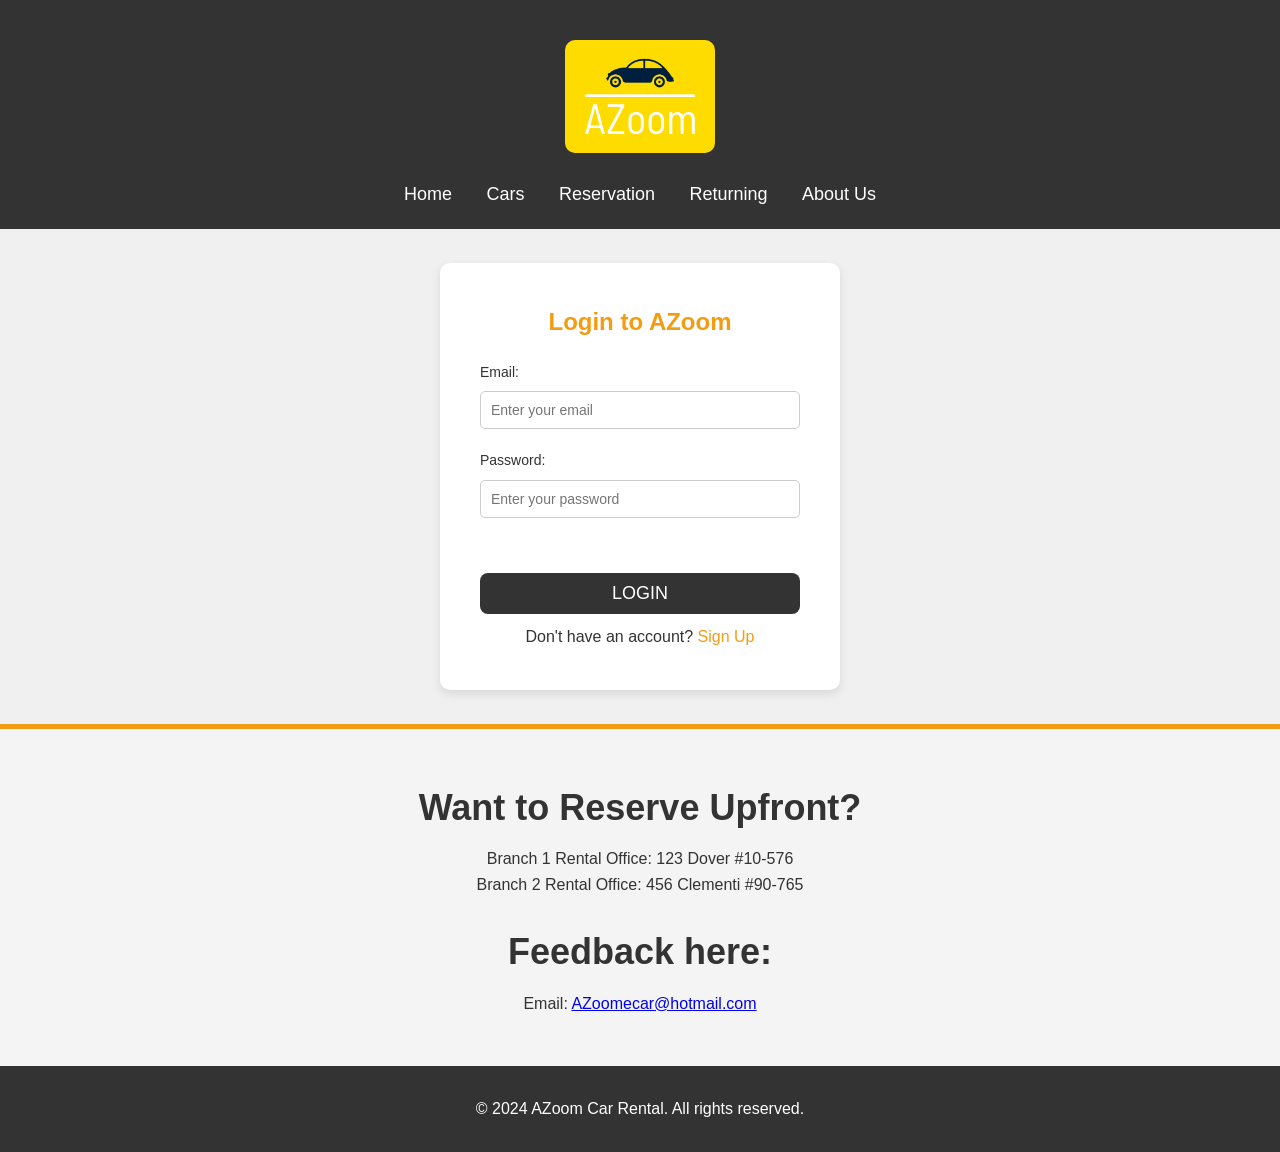
==== login.html @ 9404252a "added website files" ====
<!DOCTYPE html>
<html lang="en">

<head>
    <meta charset="UTF-8" />
    <meta name="viewport" content="width=device-width, initial-scale=1.0" />
    <title>Login - AZoom Car Rental</title>
    <link rel="stylesheet" href="style.css" />
   
</head>

<body>

    <header>
        <div id="logo">
            <a href="index.html"><img src="resources/images/azoom_logo.png" alt="AZoom Car Rental Logo"></a>
        </div>
        <nav>
            <ul>
                <li><a href="index.html">Home</a></li>
                <li><a href="index.html#cars">Cars</a></li>
                <li><a href="index.html#reservation">Reservation</a></li>
                <li><a href="returning.html">Returning</a></li>
                <li><a href="#contact">About Us</a></li>
            </ul>
        </nav>
    </header>


    <section id="login">
        <div class="login_container">
            <h2>Login to AZoom</h2>
            <form id="login_form" method="#">
                <label for="email">Email:</label>
                <input type="email" id="email" name="email" placeholder="Enter your email" required />

                <label for="password">Password:</label>
                <input type="password" id="password" name="password" placeholder="Enter your password" required />

                <br>
                <button type="submit" class="btn">Login</button>
            </form>

            <p>Don't have an account? <a href="#">Sign Up</a></p>
        </div>
    </section>

    <section id="contact">
        <h2>Want to Reserve Upfront?</h2>
        <p>Branch 1 Rental Office: 123 Dover #10-576</p>
        <p>Branch 2 Rental Office: 456 Clementi #90-765</p>
        <br>
        <h2>Feedback here:</h2>
        <p>Email: <a href="mailto:AZoomecar@hotmail.com">AZoomecar@hotmail.com</a></p>
    </section>

    <footer>
        <p>&copy; 2024 AZoom Car Rental. All rights reserved.</p>
    </footer>
    
    <script>
        document.getElementById("login_form").addEventListener("submit", function (event) {

            event.preventDefault();
            const email = document.getElementById("email").value;
            const password = document.getElementById("password").value;

            if (email && password) {
                alert("Login Successful!");
            } else {
                alert("Error, try again");
            }
        });
    </script>
</body>

</html>
---- style.css ----
* {
    margin: 0;
    padding: 0;
    box-sizing: border-box;
}

html {
    scroll-behavior: smooth;
}

/* Logo Styles */
#logo {
    text-align: center;
    margin: 20px 0;
}

#logo img {
    width: 150px;
    height: auto;
    transition: transform 0.3s ease;
    border-radius: 10px;
}

#logo img:hover {
    transform: scale(1.05);
}

@media (max-width: 768px) {
    #logo img {
        width: 120px;
    }
}

/* Body */
body {
    font-family: "Arial", sans-serif;
    background-color: #f9f9f9;
    color: #333;
    line-height: 1.6;
    margin: 0;
    padding: 0;
}

/* Header */
header {
    background-color: #333;
    padding: 20px 0;
    text-align: center;
}

header .logo img {
    max-width: 150px;
}

nav ul {
    list-style: none;
}

nav ul li {
    display: inline;
    margin: 0 15px;
}

nav ul li a {
    color: #fff;
    text-decoration: none;
    font-size: 18px;
}

nav ul li a:hover {
    color: #f39c12;
}

/* Banner */
.banner {
    background-color: #f39c12;
    color: #fff;
    padding: 70px 20px;
    text-align: center;
}

.banner h1 {
    font-size: 48px;
    margin-bottom: 10px;
}

.banner p {
    font-size: 20px;
    margin-bottom: 30px;
}

.btn {
    background-color: #333;
    color: #fff;
    padding: 10px 20px;
    border-radius: 8px;
    cursor: pointer;
    font-size: 18px;
    text-transform: uppercase;
    text-decoration: none;
    margin-top:10px;
}

.btn:hover {
    color: #f39c12;
}

/* Cars Section */
#cars {
    padding: 50px 20px;
    text-align: center;
}

.car_list {
    justify-content: space-around;
    overflow-x:scroll;
    overflow-y:hidden;
    white-space: nowrap; 
}

.car_item {
    background-color: #fff;
    border-radius: 10px;
    box-shadow: 0 4px 8px rgba(0, 0, 0, 0.1);
    padding: 30px;
    width: 30%;
    text-align: center;
    display:inline-block;
    margin-bottom:20px;
    margin-left:20px;
}

.car_item img {
    max-width: 100%;
}

.car_item h3 {
    margin: 10px 0;
    font-size: 24px;
    color: #333;
}

.car_item p {
    color: #f39c12;
    font-size: 18px;
}

#cars h2 {
    padding-bottom:20px;
}

.tag {
    font-size: 20px;
    padding: 10px;
    position: relative;
    top:-340px;
    left:-110px;
    text-align: center;
    border-radius: 20px;
    background-color: #ff9800;
    color: white;
}

/* Reservation Form and Return Form */
#reservation, #returning {
    background-color: #fff;
    padding: 50px 20px;
    text-align: center;
}


form {
    max-width: 500px;
    margin: 0 auto;
}

form label {
    display: block;
    font-size: 18px;
    margin-bottom: 5px;
}

form input,
form select {
    width: 100%;
    padding: 10px;
    margin-bottom: 20px;
    border-radius: 5px;
    border: 1px solid #ccc;
}

form button {
    width: 100%;
    padding: 10px;
    background-color: #f39c12;
    color: #fff;
    font-size: 18px;
    border: none;
    cursor: pointer;
}

form button:hover {
    background-color: #333;
}

/* Contact section */
#contact {
    background-color: #f4f4f4;
    padding: 50px 20px;
    text-align: center;
    border-top: 5px solid #f39c12;
}

#contact h2 {
    color: #333;
    font-size: 36px;
    margin-bottom:10px;
    font-family: "Helvetica Neue", sans-serif;
}

.contact-details {
    display: block;
    font-size: 18px;
    color: #555;
    margin-bottom: 15px;
    font-family: "Arial", sans-serif;
}

/* Footer */
footer {
    background-color: #333;
    color: #fff;
    text-align: center;
    padding: 30px;
    position: relative;
    bottom: 0;
    width: 100%;
}

/* Login Page Styling */
#login {
    display: flex;
    justify-content: center;
    align-items: center;
    min-height: 55vh;
    background-color: #f0f0f0;
}

.login_container {
    background-color: white;
    padding: 40px;
    border-radius: 10px;
    box-shadow: 0 4px 10px rgba(0, 0, 0, 0.1);
    max-width: 400px;
    width: 100%;
    text-align: center;
}

.login_container h2 {
    color: #f39c12;
    margin-bottom: 20px;
}

#login_form {
    display: flex;
    flex-direction: column;
}

#login_form label {
    font-size: 14px;
    margin-bottom: 8px;
    text-align: left;
    color: #333;
}

#login_form input {
    padding: 10px;
    margin-bottom: 20px;
    border: 1px solid #ccc;
    border-radius: 5px;
    font-size: 14px;
    width: 100%;
    box-sizing: border-box;
}

.login_container p {
    margin-top: 10px;
}

.login_container a {
    color: #f39c12;
    text-decoration: none;
}

.login_container a:hover {
    text-decoration: underline;
}
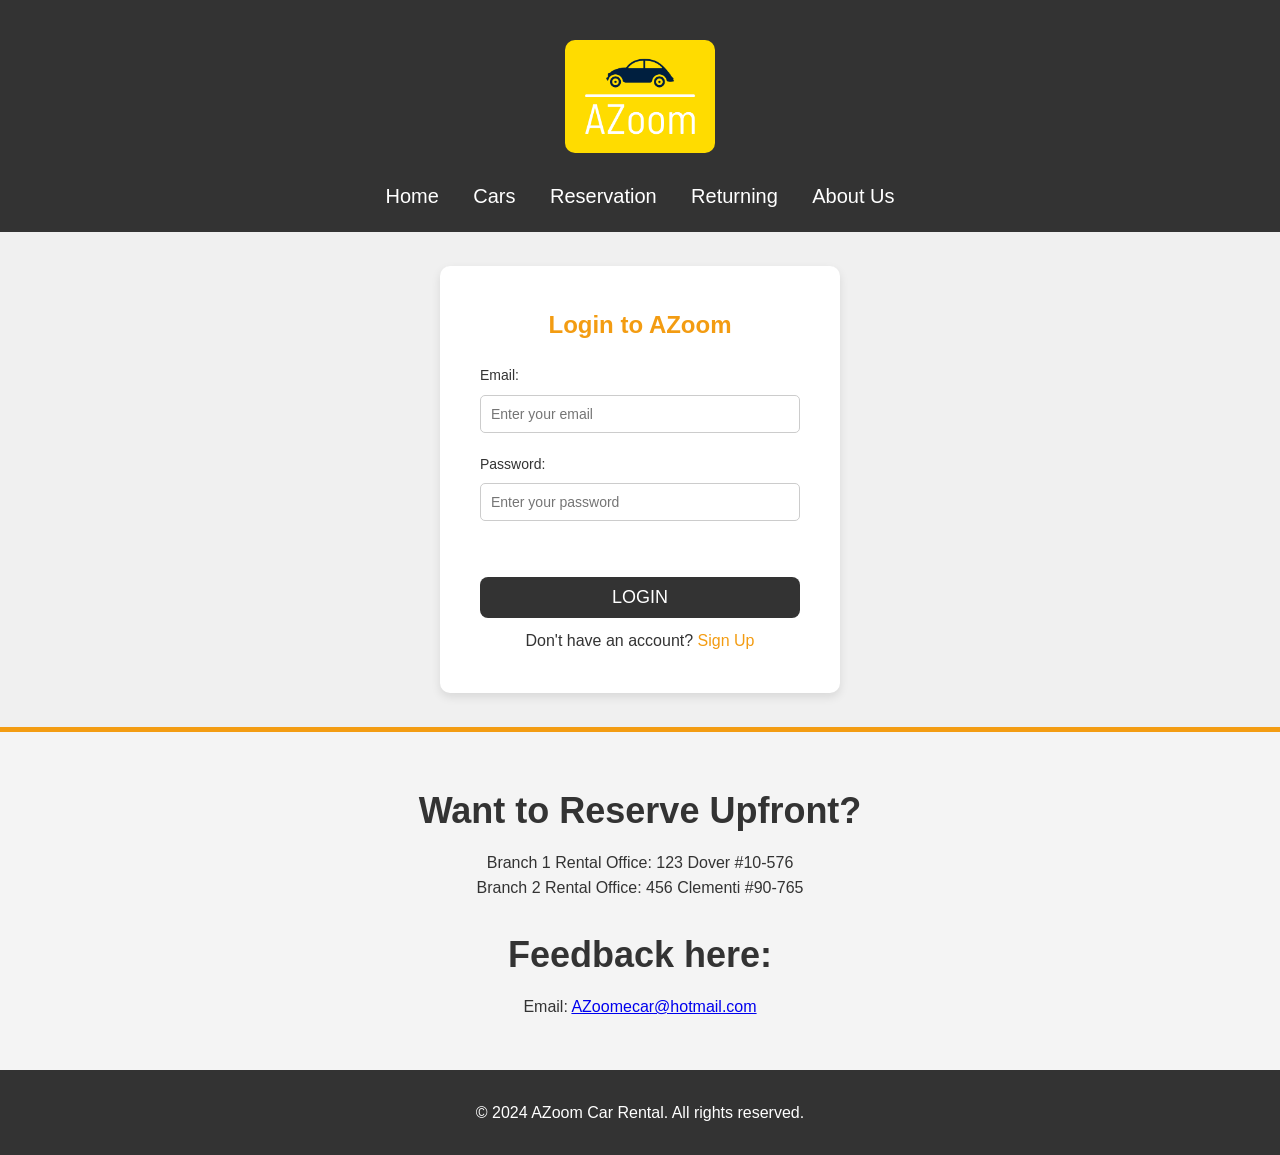
==== commit 25bb9209: "added hamburger menu responsive" ====
--- a/login.html
+++ b/login.html
@@ -6,7 +6,7 @@
     <meta name="viewport" content="width=device-width, initial-scale=1.0" />
     <title>Login - AZoom Car Rental</title>
     <link rel="stylesheet" href="style.css" />
-   
+    <link rel="icon" type="image/x-icon" href="resources/images/favicon.ico">
 </head>
 
 <body>
@@ -16,7 +16,7 @@
             <a href="index.html"><img src="resources/images/azoom_logo.png" alt="AZoom Car Rental Logo"></a>
         </div>
         <nav>
-            <ul>
+            <ul id="links">
                 <li><a href="index.html">Home</a></li>
                 <li><a href="index.html#cars">Cars</a></li>
                 <li><a href="index.html#reservation">Reservation</a></li>
--- a/style.css
+++ b/style.css
@@ -6,6 +6,26 @@
 
 html {
     scroll-behavior: smooth;
+}
+
+::-webkit-scrollbar {
+    width: 1.5em;
+}
+
+::-webkit-scrollbar-track{
+    background: hsl(39, 100%, 66%);
+    border-radius: 100vw;
+    margin-block: 0.5em;
+}
+
+::-webkit-scrollbar-thumb{
+    background: hsl(39, 100%, 35%);
+    border: .25em solid hsl(39, 100%, 66%);
+    border-radius: 100vw;
+}
+
+::-webkit-scrollbar-thumb:hover{
+    background: hsl(42, 100%, 27%);
 }
 
 /* Logo Styles */
@@ -64,11 +84,40 @@
 nav ul li a {
     color: #fff;
     text-decoration: none;
-    font-size: 18px;
+    font-size: 20px;
 }
 
 nav ul li a:hover {
     color: #f39c12;
+}
+
+.icon {
+    background: black;
+    color:white;
+    display:block;
+    position:absolute;
+    right:0px;
+    top:110px;
+    padding:20px;
+    width:auto;
+    height:auto;
+}
+
+
+@media screen and (min-width: 1600px) {
+    .icon {
+        display:none;
+    }
+}
+
+
+@media screen and (max-width: 430px) {
+    #links {
+        display:none;
+    }
+    #links a {
+        display:block;
+    }
 }
 
 /* Banner */
@@ -83,6 +132,13 @@
     font-size: 48px;
     margin-bottom: 10px;
 }
+
+@media screen and (max-width: 360px) {
+    .banner h1 {
+        font-size:25px;
+    }
+}
+
 
 .banner p {
     font-size: 20px;
@@ -116,6 +172,7 @@
     overflow-x:scroll;
     overflow-y:hidden;
     white-space: nowrap; 
+    
 }
 
 .car_item {
@@ -128,10 +185,27 @@
     display:inline-block;
     margin-bottom:20px;
     margin-left:20px;
+    animation: scroll_right 15s linear infinite;
+    perspective: 700px;
+}
+
+@keyframes scroll_right {
+    0%   { transform: translate(0, 0); }
+    100% { transform: translate(-100%, 0); }
+}
+
+@media screen and (max-width: 768px) {
+    .car_item {
+        width:80%;
+    }
 }
 
 .car_item img {
     max-width: 100%;
+}
+
+.car_item img:hover {
+    transform: translateZ(20px);
 }
 
 .car_item h3 {
@@ -140,6 +214,8 @@
     color: #333;
 }
 
+
+
 .car_item p {
     color: #f39c12;
     font-size: 18px;
@@ -150,16 +226,25 @@
 }
 
 .tag {
-    font-size: 20px;
-    padding: 10px;
+    font-size: 16px;
+    padding: 8px;
+    top:10px;
     position: relative;
-    top:-340px;
-    left:-110px;
     text-align: center;
     border-radius: 20px;
     background-color: #ff9800;
     color: white;
-}
+    font-weight:bold;
+}
+
+@media screen and (max-width: 820px) {
+    .tag {
+        top:10px;
+        font-size:13px;
+        padding:5px;
+    }
+}
+
 
 /* Reservation Form and Return Form */
 #reservation, #returning {
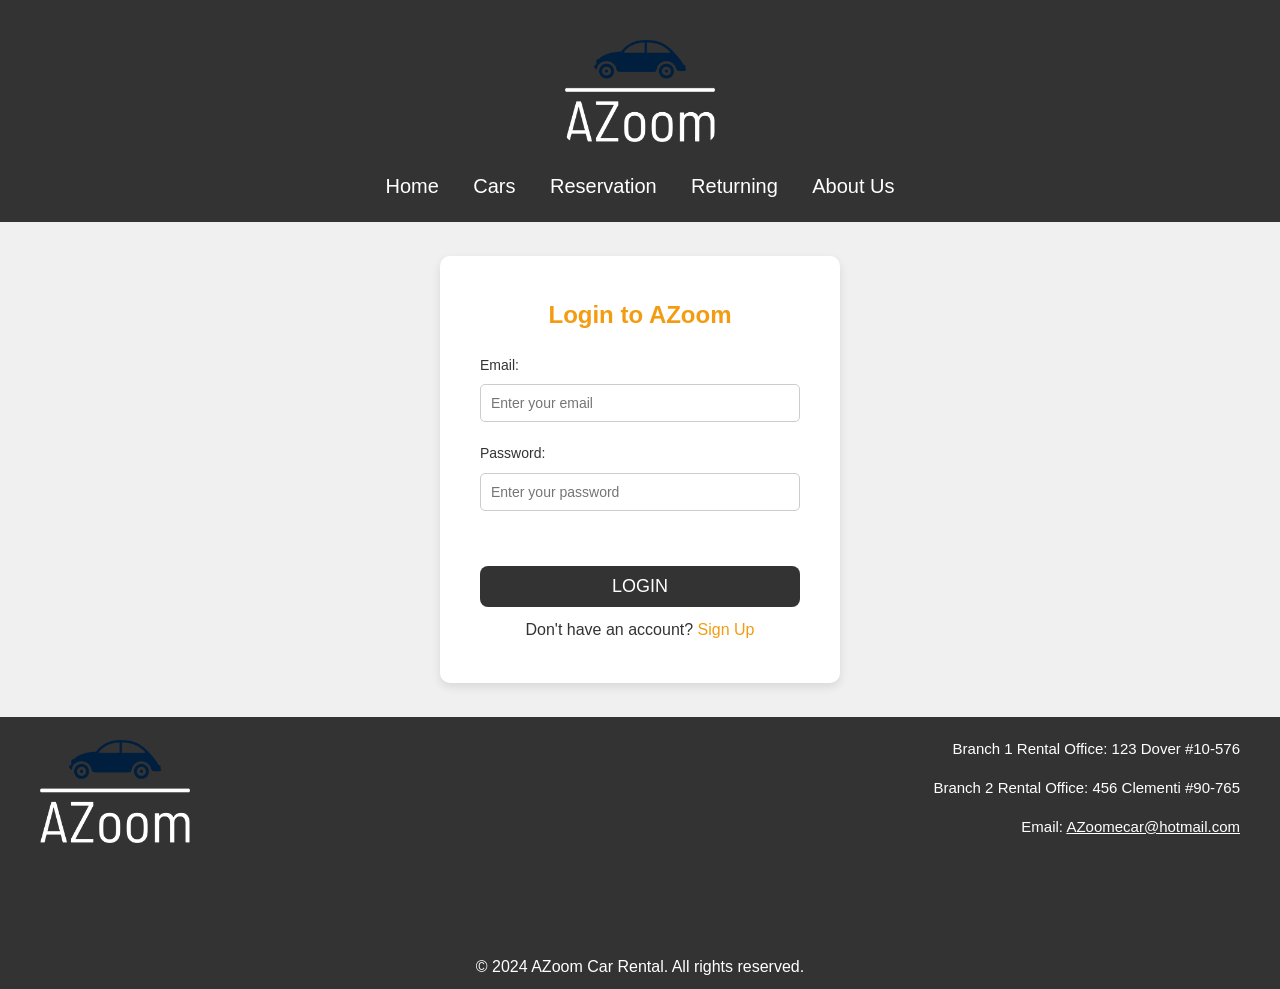
==== commit dc238d5c: "changed footer" ====
--- a/login.html
+++ b/login.html
@@ -7,6 +7,7 @@
     <title>Login - AZoom Car Rental</title>
     <link rel="stylesheet" href="style.css" />
     <link rel="icon" type="image/x-icon" href="resources/images/favicon.ico">
+    <link rel="stylesheet" href="https://cdnjs.cloudflare.com/ajax/libs/font-awesome/4.7.0/css/font-awesome.min.css">
 </head>
 
 <body>
@@ -15,13 +16,23 @@
         <div id="logo">
             <a href="index.html"><img src="resources/images/azoom_logo.png" alt="AZoom Car Rental Logo"></a>
         </div>
+
+        <div id="hamburger_icon">
+        <a href="javascript:void(0);" class="icon" onclick="hamburger()"><i class="fa fa-bars"
+                style="font-size:70px; color:white"></i></a>
+        </div>
+        <div id="cross_icon" class="hidden">
+            <a href="javascript:void(0);" class="icon" onclick="cross()"><i class="fa fa-close"
+                    style="font-size:70px; color:white;"></i></a>
+        </div>
+
         <nav>
             <ul id="links">
                 <li><a href="index.html">Home</a></li>
                 <li><a href="index.html#cars">Cars</a></li>
                 <li><a href="index.html#reservation">Reservation</a></li>
                 <li><a href="returning.html">Returning</a></li>
-                <li><a href="#contact">About Us</a></li>
+                <li><a href="#">About Us</a></li>
             </ul>
         </nav>
     </header>
@@ -45,19 +56,25 @@
         </div>
     </section>
 
-    <section id="contact">
-        <h2>Want to Reserve Upfront?</h2>
-        <p>Branch 1 Rental Office: 123 Dover #10-576</p>
-        <p>Branch 2 Rental Office: 456 Clementi #90-765</p>
-        <br>
-        <h2>Feedback here:</h2>
-        <p>Email: <a href="mailto:AZoomecar@hotmail.com">AZoomecar@hotmail.com</a></p>
-    </section>
+    <footer>
+        <div id="footer_container">
+            <span id="footer_left">
+                <a href="index.html"><img src="resources/images/azoom_logo.png" alt="logo" width="150px"></a>
+            </span>
 
-    <footer>
-        <p>&copy; 2024 AZoom Car Rental. All rights reserved.</p>
+            <span id="footer_right">
+                <span>
+                    <p>Branch 1 Rental Office: 123 Dover #10-576</p>
+                    <p>Branch 2 Rental Office: 456 Clementi #90-765</p>
+                    <p id="footer_email">Email: <a href="mailto:AZoomecar@hotmail.com">AZoomecar@hotmail.com</a></p>
+                </span>
+            </span>
+        </div>
+        
+
+        <p id="copyright">&copy; 2024 AZoom Car Rental. All rights reserved.</p>
     </footer>
-    
+
     <script>
         document.getElementById("login_form").addEventListener("submit", function (event) {
 
@@ -71,6 +88,32 @@
                 alert("Error, try again");
             }
         });
+
+        function hamburger() {
+            var links = document.getElementById("links");
+            var hamburger = document.getElementById("hamburger_icon");
+            var cross = document.getElementById("cross_icon");
+
+            if (links.style.display === "block") {
+                links.style.display = "none";
+            }
+            else {
+                links.style.display = "block";
+                hamburger.style.display = "none";
+                cross.style.display = "block";
+            }
+        }
+        function cross() {
+            var cross = document.getElementById("cross_icon");
+            var hamburger = document.getElementById("hamburger_icon");
+            var links = document.getElementById("links");
+
+            if (cross.style.display === "block") {
+                cross.style.display = "none";
+                hamburger.style.display = "block";
+                links.style.display = "none";
+            }
+        }
     </script>
 </body>
 
--- a/style.css
+++ b/style.css
@@ -33,6 +33,7 @@
     text-align: center;
     margin: 20px 0;
 }
+
 
 #logo img {
     width: 150px;
@@ -45,11 +46,7 @@
     transform: scale(1.05);
 }
 
-@media (max-width: 768px) {
-    #logo img {
-        width: 120px;
-    }
-}
+
 
 /* Body */
 body {
@@ -91,32 +88,21 @@
     color: #f39c12;
 }
 
-.icon {
-    background: black;
-    color:white;
-    display:block;
-    position:absolute;
-    right:0px;
-    top:110px;
-    padding:20px;
-    width:auto;
-    height:auto;
-}
-
-
-@media screen and (min-width: 1600px) {
+
+@media screen and (min-width: 768px) {
     .icon {
-        display:none;
-    }
-}
-
-
-@media screen and (max-width: 430px) {
+        display: none;
+    }
+}
+
+@media screen and (max-width: 760px) {
     #links {
         display:none;
     }
     #links a {
         display:block;
+        border-bottom: 2px solid lightgrey;
+        border-radius: 25px;
     }
 }
 
@@ -288,38 +274,60 @@
     background-color: #333;
 }
 
-/* Contact section */
-#contact {
-    background-color: #f4f4f4;
-    padding: 50px 20px;
-    text-align: center;
-    border-top: 5px solid #f39c12;
-}
-
-#contact h2 {
-    color: #333;
-    font-size: 36px;
-    margin-bottom:10px;
-    font-family: "Helvetica Neue", sans-serif;
-}
-
-.contact-details {
-    display: block;
-    font-size: 18px;
-    color: #555;
-    margin-bottom: 15px;
-    font-family: "Arial", sans-serif;
-}
 
 /* Footer */
 footer {
     background-color: #333;
     color: #fff;
-    text-align: center;
-    padding: 30px;
-    position: relative;
-    bottom: 0;
-    width: 100%;
+    width: 100%;
+}
+
+#footer_container {
+    padding: 20px 0 100px 0;
+    margin: 0 40px;
+    display: flex;
+    align-items: center;
+}
+
+#footer_left {
+    width: 70%;
+}
+
+
+#footer_right {
+    width: 30%;
+    text-align: right;
+    color: #fff;
+    font-family: "Helvetica Neue", sans-serif;
+}
+
+#footer_right p {
+    font-size: 15px;
+    margin-bottom: 15px;
+    font-family: "Arial", sans-serif;
+}
+
+#footer_email a{
+    color:#fff;
+    
+}
+
+#copyright {
+    text-align:center;
+    padding-bottom:10px;
+}
+
+@media screen and (max-width:412px) {
+    #footer_left{
+        display: none;
+    }
+    #footer_container {
+        display:block;
+        margin:0 10px;
+    }
+    #footer_right p {
+        text-align:center;
+    }
 }
 
 /* Login Page Styling */
@@ -380,3 +388,7 @@
 .login_container a:hover {
     text-decoration: underline;
 }
+
+.hidden {
+    display:none;
+}
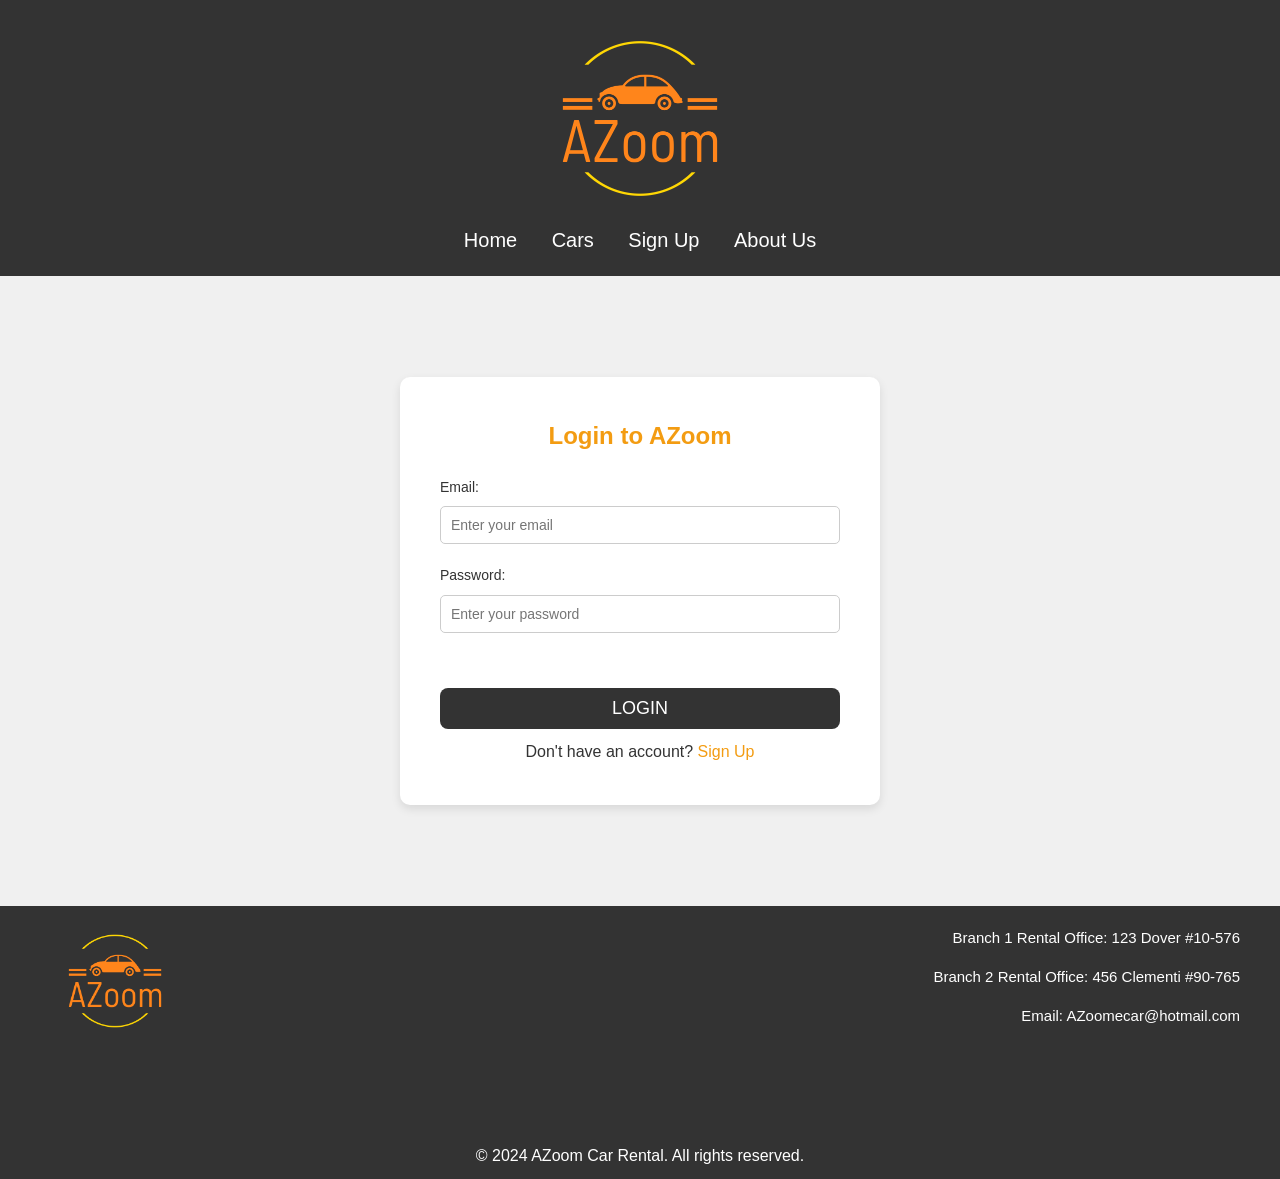
==== commit 19cd563f: "login changes and logo size" ====
--- a/login.html
+++ b/login.html
@@ -18,8 +18,8 @@
         </div>
 
         <div id="hamburger_icon">
-        <a href="javascript:void(0);" class="icon" onclick="hamburger()"><i class="fa fa-bars"
-                style="font-size:70px; color:white"></i></a>
+            <a href="javascript:void(0);" class="icon" onclick="hamburger()"><i class="fa fa-bars"
+                    style="font-size:70px; color:white"></i></a>
         </div>
         <div id="cross_icon" class="hidden">
             <a href="javascript:void(0);" class="icon" onclick="cross()"><i class="fa fa-close"
@@ -30,9 +30,8 @@
             <ul id="links">
                 <li><a href="index.html">Home</a></li>
                 <li><a href="index.html#cars">Cars</a></li>
-                <li><a href="index.html#reservation">Reservation</a></li>
-                <li><a href="returning.html">Returning</a></li>
-                <li><a href="#">About Us</a></li>
+                <li><a href="#">Sign Up</a></li>
+                <li><a href="index.html#about_left">About Us</a></li>
             </ul>
         </nav>
     </header>
@@ -41,7 +40,7 @@
     <section id="login">
         <div class="login_container">
             <h2>Login to AZoom</h2>
-            <form id="login_form" method="#">
+            <form id="login_form" method="POST">
                 <label for="email">Email:</label>
                 <input type="email" id="email" name="email" placeholder="Enter your email" required />
 
@@ -70,20 +69,22 @@
                 </span>
             </span>
         </div>
-        
+
 
         <p id="copyright">&copy; 2024 AZoom Car Rental. All rights reserved.</p>
     </footer>
 
     <script>
         document.getElementById("login_form").addEventListener("submit", function (event) {
+            event.preventDefault();
 
-            event.preventDefault();
-            const email = document.getElementById("email").value;
-            const password = document.getElementById("password").value;
+            var email = document.getElementById("email").value;
+            var password = document.getElementById("password").value;
 
             if (email && password) {
                 alert("Login Successful!");
+                window.location.assign("reservation.html");
+
             } else {
                 alert("Error, try again");
             }
--- a/style.css
+++ b/style.css
@@ -1,11 +1,14 @@
 * {
     margin: 0;
     padding: 0;
-    box-sizing: border-box;
 }
 
 html {
     scroll-behavior: smooth;
+}
+
+a {
+    text-decoration: none;
 }
 
 ::-webkit-scrollbar {
@@ -36,7 +39,7 @@
 
 
 #logo img {
-    width: 150px;
+    width: 250px;
     height: auto;
     transition: transform 0.3s ease;
     border-radius: 10px;
@@ -63,14 +66,17 @@
     background-color: #333;
     padding: 20px 0;
     text-align: center;
+    
 }
 
 header .logo img {
     max-width: 150px;
+    
 }
 
 nav ul {
     list-style: none;
+    animation: fadeIn 2s 0.1s ease-out backwards;
 }
 
 nav ul li {
@@ -112,6 +118,7 @@
     color: #fff;
     padding: 70px 20px;
     text-align: center;
+    animation: fadeIn 2s 0.1s ease-out backwards;
 }
 
 .banner h1 {
@@ -157,8 +164,7 @@
     justify-content: space-around;
     overflow-x:scroll;
     overflow-y:hidden;
-    white-space: nowrap; 
-    
+    white-space: nowrap;
 }
 
 .car_item {
@@ -172,18 +178,7 @@
     margin-bottom:20px;
     margin-left:20px;
     animation: scroll_right 15s linear infinite;
-    perspective: 700px;
-}
-
-@keyframes scroll_right {
-    0%   { transform: translate(0, 0); }
-    100% { transform: translate(-100%, 0); }
-}
-
-@media screen and (max-width: 768px) {
-    .car_item {
-        width:80%;
-    }
+    
 }
 
 .car_item img {
@@ -274,6 +269,65 @@
     background-color: #333;
 }
 
+/* About Us */
+#about_container {
+    margin: 7% 10%;
+    display:flex;
+    align-items: center;
+}
+
+.about_left {
+    width:45%;
+}
+
+.about_right {
+    float:right;
+    width: 55%;
+    display: flex;
+    align-items: center;
+}
+
+.about_right span {
+    margin-left: 60px;
+}
+
+.about_right h1 {
+    color: #ff9800;
+    font-size:40px;
+    font-weight:600;
+}
+
+.about_right h2 {
+    font-size: 40px;
+    font-weight: 600;
+    margin-top:0;
+}
+
+.about_right p {
+    margin-top:1em;
+    font-size:20px;
+}
+
+@media screen and (max-width: 768px) {
+    .about_left {
+        width:30%;
+    }
+    .about_right {
+        width: 70%;
+    }
+    .about_right h1 {
+        font-size:25px;
+    }
+    .about_right h2 {
+        font-size: 20px;
+        font-weight: 600;
+        margin-top:0;
+    }
+    .about_right p {
+        font-size:15px;
+    }
+}
+
 
 /* Footer */
 footer {
@@ -317,7 +371,7 @@
     padding-bottom:10px;
 }
 
-@media screen and (max-width:412px) {
+@media screen and (max-width:500px) {
     #footer_left{
         display: none;
     }
@@ -328,6 +382,7 @@
     #footer_right p {
         text-align:center;
     }
+    
 }
 
 /* Login Page Styling */
@@ -335,7 +390,7 @@
     display: flex;
     justify-content: center;
     align-items: center;
-    min-height: 55vh;
+    min-height: 70vh;
     background-color: #f0f0f0;
 }
 
@@ -347,6 +402,7 @@
     max-width: 400px;
     width: 100%;
     text-align: center;
+    animation: fadeIn 2s 0.1s ease-out backwards;
 }
 
 .login_container h2 {
@@ -389,6 +445,37 @@
     text-decoration: underline;
 }
 
+/* hide elements */
 .hidden {
     display:none;
 }
+
+/* animation keyframes */
+@keyframes scroll_right {
+    0%   { transform: translate(0, 0); }
+    100% { transform: translate(-100%, 0); }
+}
+
+@keyframes fadeIn {
+    0% {
+        opacity: 0;
+        transform: translateY(80%);
+    }
+    20% {
+        opacity: 0;
+    }
+    50% {
+        opacity: 1;
+        transform: translateY(0%);
+    }
+    100% {
+        opacity: 1;
+        transform: translate(0%);
+    }
+}
+
+@media screen and (max-width: 768px) {
+    .car_item {
+        width:80%;
+    }
+}
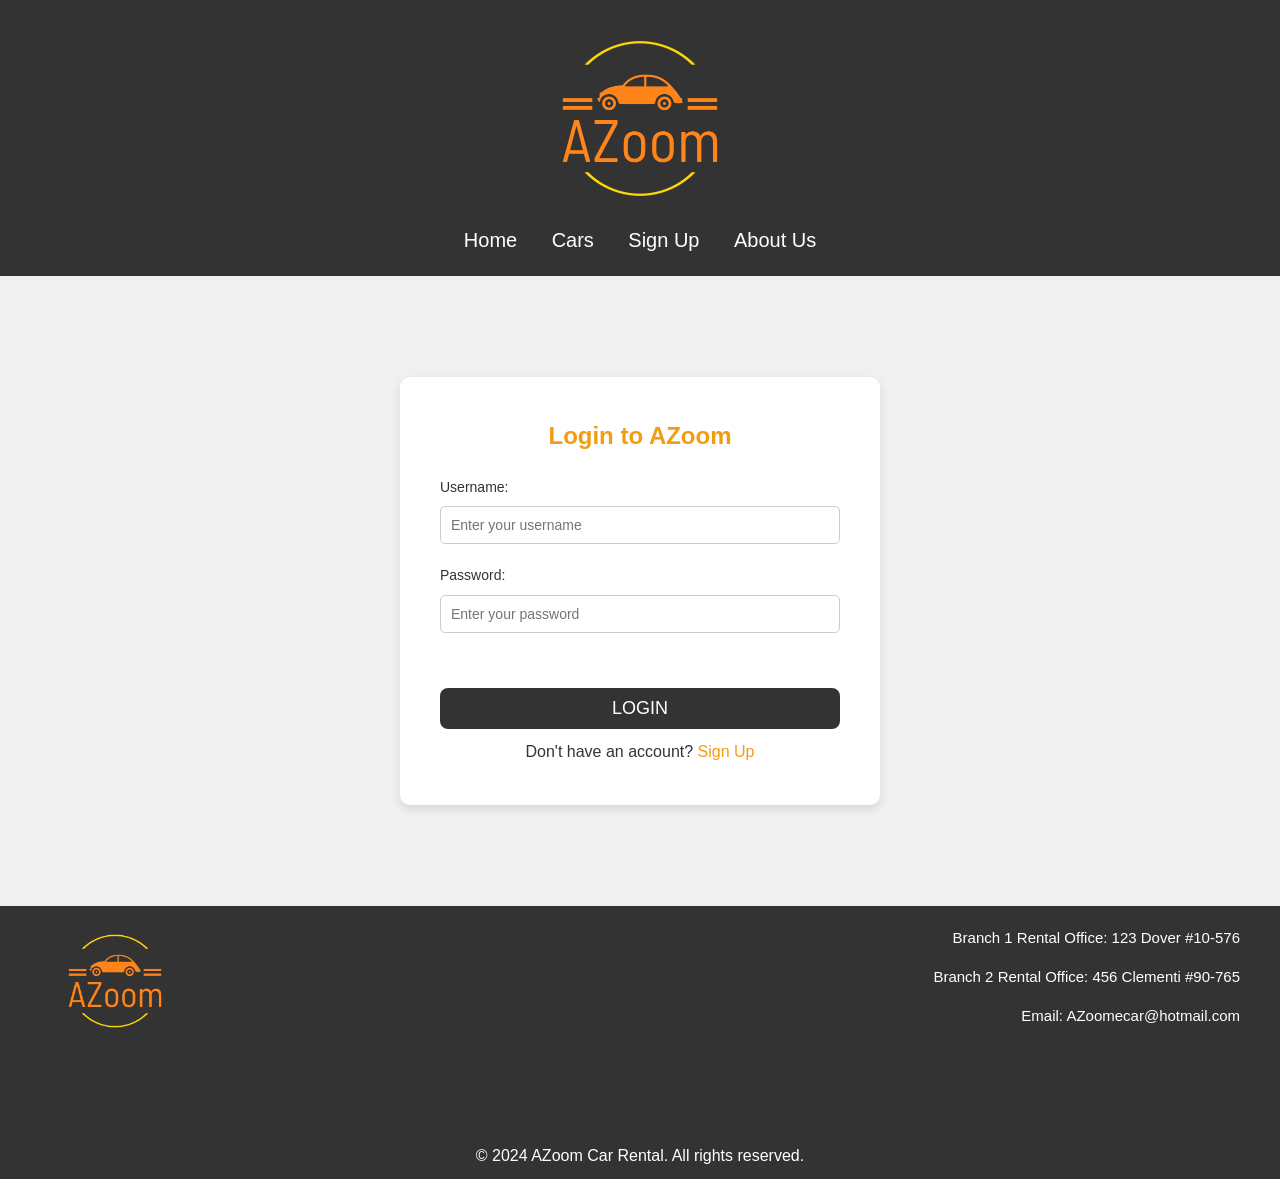
==== commit 97beac81: "combined all scripts into one file for better view also minor css changes and improvement" ====
--- a/login.html
+++ b/login.html
@@ -8,6 +8,8 @@
     <link rel="stylesheet" href="style.css" />
     <link rel="icon" type="image/x-icon" href="resources/images/favicon.ico">
     <link rel="stylesheet" href="https://cdnjs.cloudflare.com/ajax/libs/font-awesome/4.7.0/css/font-awesome.min.css">
+    <script src="script.js" defer></script>
+    
 </head>
 
 <body>
@@ -40,9 +42,9 @@
     <section id="login">
         <div class="login_container">
             <h2>Login to AZoom</h2>
-            <form id="login_form" method="POST">
-                <label for="email">Email:</label>
-                <input type="email" id="email" name="email" placeholder="Enter your email" required />
+            <form id="login_form" method="#">
+                <label for="username">Username:</label>
+                <input type="text" id="username" name="username" placeholder="Enter your username" required />
 
                 <label for="password">Password:</label>
                 <input type="password" id="password" name="password" placeholder="Enter your password" required />
@@ -74,48 +76,6 @@
         <p id="copyright">&copy; 2024 AZoom Car Rental. All rights reserved.</p>
     </footer>
 
-    <script>
-        document.getElementById("login_form").addEventListener("submit", function (event) {
-            event.preventDefault();
-
-            var email = document.getElementById("email").value;
-            var password = document.getElementById("password").value;
-
-            if (email && password) {
-                alert("Login Successful!");
-                window.location.assign("reservation.html");
-
-            } else {
-                alert("Error, try again");
-            }
-        });
-
-        function hamburger() {
-            var links = document.getElementById("links");
-            var hamburger = document.getElementById("hamburger_icon");
-            var cross = document.getElementById("cross_icon");
-
-            if (links.style.display === "block") {
-                links.style.display = "none";
-            }
-            else {
-                links.style.display = "block";
-                hamburger.style.display = "none";
-                cross.style.display = "block";
-            }
-        }
-        function cross() {
-            var cross = document.getElementById("cross_icon");
-            var hamburger = document.getElementById("hamburger_icon");
-            var links = document.getElementById("links");
-
-            if (cross.style.display === "block") {
-                cross.style.display = "none";
-                hamburger.style.display = "block";
-                links.style.display = "none";
-            }
-        }
-    </script>
 </body>
 
 </html>
--- a/style.css
+++ b/style.css
@@ -15,19 +15,19 @@
     width: 1.5em;
 }
 
-::-webkit-scrollbar-track{
+::-webkit-scrollbar-track {
     background: hsl(39, 100%, 66%);
     border-radius: 100vw;
     margin-block: 0.5em;
 }
 
-::-webkit-scrollbar-thumb{
+::-webkit-scrollbar-thumb {
     background: hsl(39, 100%, 35%);
     border: .25em solid hsl(39, 100%, 66%);
     border-radius: 100vw;
 }
 
-::-webkit-scrollbar-thumb:hover{
+::-webkit-scrollbar-thumb:hover {
     background: hsl(42, 100%, 27%);
 }
 
@@ -66,12 +66,12 @@
     background-color: #333;
     padding: 20px 0;
     text-align: center;
-    
+
 }
 
 header .logo img {
     max-width: 150px;
-    
+
 }
 
 nav ul {
@@ -103,10 +103,11 @@
 
 @media screen and (max-width: 760px) {
     #links {
-        display:none;
-    }
+        display: none;
+    }
+
     #links a {
-        display:block;
+        display: block;
         border-bottom: 2px solid lightgrey;
         border-radius: 25px;
     }
@@ -128,7 +129,7 @@
 
 @media screen and (max-width: 360px) {
     .banner h1 {
-        font-size:25px;
+        font-size: 25px;
     }
 }
 
@@ -147,7 +148,7 @@
     font-size: 18px;
     text-transform: uppercase;
     text-decoration: none;
-    margin-top:10px;
+    margin-top: 10px;
 }
 
 .btn:hover {
@@ -162,8 +163,8 @@
 
 .car_list {
     justify-content: space-around;
-    overflow-x:scroll;
-    overflow-y:hidden;
+    overflow-x: scroll;
+    overflow-y: hidden;
     white-space: nowrap;
 }
 
@@ -174,11 +175,11 @@
     padding: 30px;
     width: 30%;
     text-align: center;
-    display:inline-block;
-    margin-bottom:20px;
-    margin-left:20px;
+    display: inline-block;
+    margin-bottom: 20px;
+    margin-left: 20px;
     animation: scroll_right 15s linear infinite;
-    
+
 }
 
 .car_item img {
@@ -203,32 +204,33 @@
 }
 
 #cars h2 {
-    padding-bottom:20px;
+    padding-bottom: 20px;
 }
 
 .tag {
     font-size: 16px;
     padding: 8px;
-    top:10px;
+    top: 10px;
     position: relative;
     text-align: center;
     border-radius: 20px;
     background-color: #ff9800;
     color: white;
-    font-weight:bold;
+    font-weight: bold;
 }
 
 @media screen and (max-width: 820px) {
     .tag {
-        top:10px;
-        font-size:13px;
-        padding:5px;
+        top: 10px;
+        font-size: 13px;
+        padding: 5px;
     }
 }
 
 
 /* Reservation Form and Return Form */
-#reservation, #returning {
+#reservation,
+#returning {
     background-color: #fff;
     padding: 50px 20px;
     text-align: center;
@@ -248,11 +250,13 @@
 
 form input,
 form select {
-    width: 100%;
     padding: 10px;
     margin-bottom: 20px;
+    border: 1px solid #ccc;
     border-radius: 5px;
-    border: 1px solid #ccc;
+    font-size: 14px;
+    width: 100%;
+    box-sizing: border-box;
 }
 
 form button {
@@ -272,16 +276,16 @@
 /* About Us */
 #about_container {
     margin: 7% 10%;
-    display:flex;
+    display: flex;
     align-items: center;
 }
 
 .about_left {
-    width:45%;
+    width: 45%;
 }
 
 .about_right {
-    float:right;
+    float: right;
     width: 55%;
     display: flex;
     align-items: center;
@@ -293,38 +297,42 @@
 
 .about_right h1 {
     color: #ff9800;
-    font-size:40px;
-    font-weight:600;
+    font-size: 40px;
+    font-weight: 600;
 }
 
 .about_right h2 {
     font-size: 40px;
     font-weight: 600;
-    margin-top:0;
+    margin-top: 0;
 }
 
 .about_right p {
-    margin-top:1em;
-    font-size:20px;
+    margin-top: 1em;
+    font-size: 20px;
 }
 
 @media screen and (max-width: 768px) {
     .about_left {
-        width:30%;
-    }
+        width: 30%;
+    }
+
     .about_right {
         width: 70%;
     }
+
     .about_right h1 {
-        font-size:25px;
-    }
+        font-size: 25px;
+    }
+
     .about_right h2 {
         font-size: 20px;
         font-weight: 600;
-        margin-top:0;
-    }
+        margin-top: 0;
+    }
+
     .about_right p {
-        font-size:15px;
+        font-size: 15px;
     }
 }
 
@@ -361,28 +369,30 @@
     font-family: "Arial", sans-serif;
 }
 
-#footer_email a{
-    color:#fff;
-    
+#footer_email a {
+    color: #fff;
+
 }
 
 #copyright {
-    text-align:center;
-    padding-bottom:10px;
+    text-align: center;
+    padding-bottom: 10px;
 }
 
 @media screen and (max-width:500px) {
-    #footer_left{
+    #footer_left {
         display: none;
     }
+
     #footer_container {
-        display:block;
-        margin:0 10px;
-    }
+        display: block;
+        margin: 0 10px;
+    }
+
     #footer_right p {
-        text-align:center;
-    }
-    
+        text-align: center;
+    }
+
 }
 
 /* Login Page Styling */
@@ -402,7 +412,7 @@
     max-width: 400px;
     width: 100%;
     text-align: center;
-    animation: fadeIn 2s 0.1s ease-out backwards;
+
 }
 
 .login_container h2 {
@@ -422,15 +432,6 @@
     color: #333;
 }
 
-#login_form input {
-    padding: 10px;
-    margin-bottom: 20px;
-    border: 1px solid #ccc;
-    border-radius: 5px;
-    font-size: 14px;
-    width: 100%;
-    box-sizing: border-box;
-}
 
 .login_container p {
     margin-top: 10px;
@@ -447,13 +448,18 @@
 
 /* hide elements */
 .hidden {
-    display:none;
+    display: none;
 }
 
 /* animation keyframes */
 @keyframes scroll_right {
-    0%   { transform: translate(0, 0); }
-    100% { transform: translate(-100%, 0); }
+    0% {
+        transform: translate(0, 0);
+    }
+
+    100% {
+        transform: translate(-100%, 0);
+    }
 }
 
 @keyframes fadeIn {
@@ -461,21 +467,26 @@
         opacity: 0;
         transform: translateY(80%);
     }
+
     20% {
         opacity: 0;
     }
+
     50% {
         opacity: 1;
         transform: translateY(0%);
     }
+
     100% {
         opacity: 1;
         transform: translate(0%);
     }
 }
 
+/* media query */
+
 @media screen and (max-width: 768px) {
     .car_item {
-        width:80%;
-    }
-}
+        width: 80%;
+    }
+}
